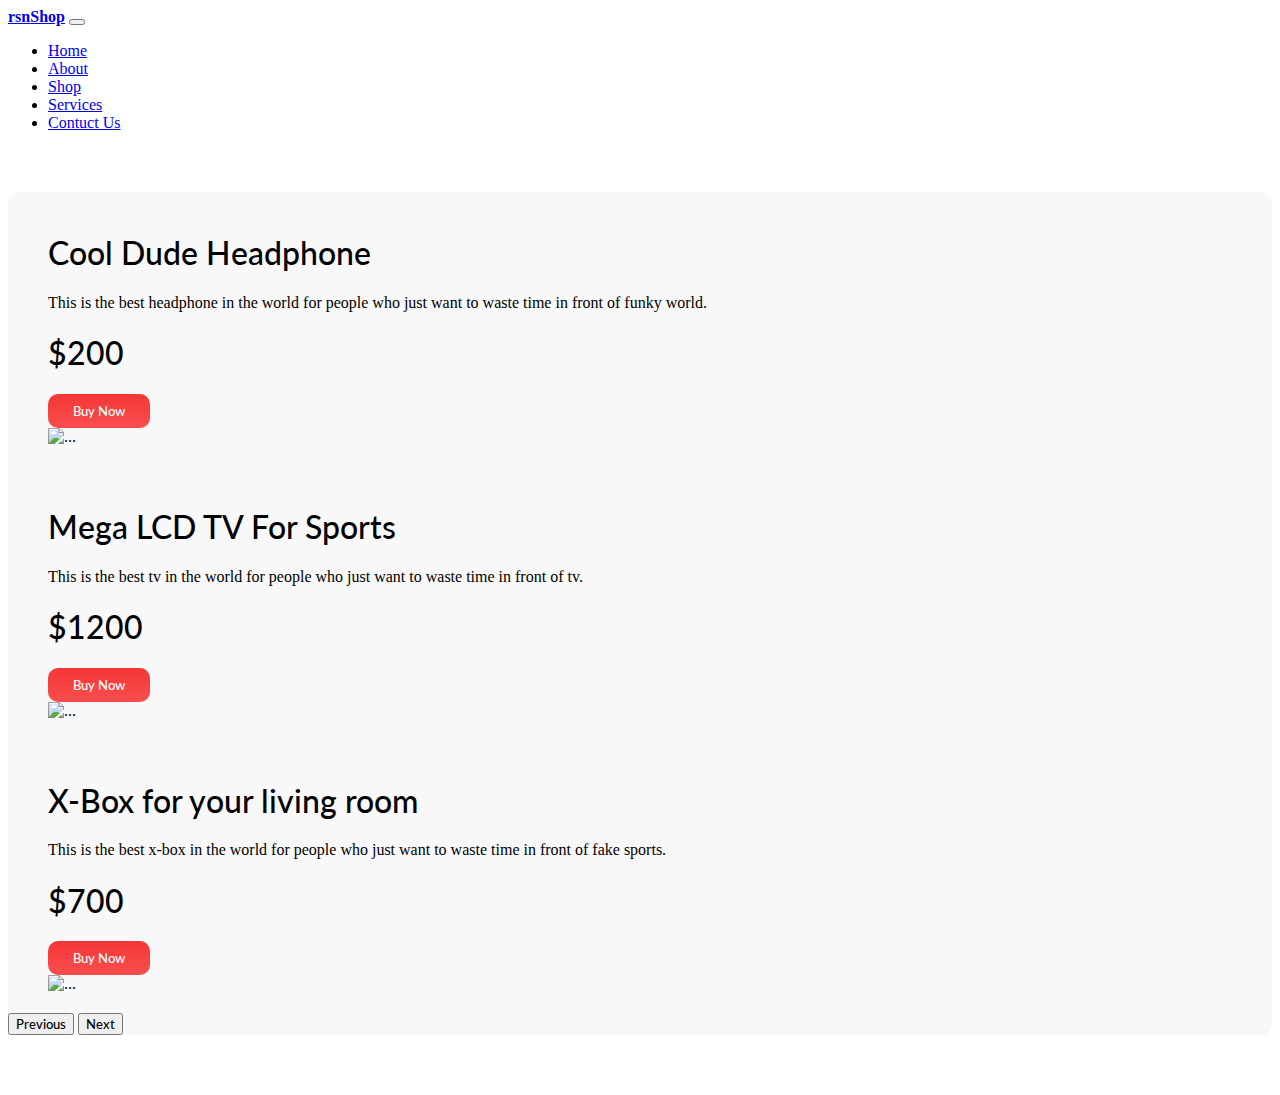
==== index.html @ 07455be1 "Add files via upload" ====
<!DOCTYPE html>
<html lang="en">
<head>
    <meta charset="UTF-8">
    <meta http-equiv="X-UA-Compatible" content="IE=edge">
    <meta name="viewport" content="width=device-width, initial-scale=1.0">
    <title>Projecr</title>
    <link rel="stylesheet" href="css/bootstrap.min.css">
    <link rel="stylesheet" href="style.css">
</head>
<body>
    <div class="container">
        <nav class="navbar navbar-expand-lg navbar-dark bg-dark">
            <div class="container-fluid">
              <a class="navbar-brand h1" href="#"><strong><span class="text-danger">rsn</span>Shop</strong></a>
              <button class="navbar-toggler" type="button" data-bs-toggle="collapse" data-bs-target="#navbarNav" aria-controls="navbarNav" aria-expanded="false" aria-label="Toggle navigation">
                <span class="navbar-toggler-icon"></span>
              </button>
              <div class="collapse navbar-collapse" id="navbarNav">
                <ul class="navbar-nav ms-auto">
                    <li class="nav-item">
                        <a class="nav-link active  me-2" href="#home">Home</a>
                      </li>
                      <li class="nav-item">
                        <a class="nav-link  me-2" href="#about">About</a>
                      </li>
                      <li class="nav-item">
                        <a class="nav-link me-2" href="#shop">Shop</a>
                      </li>
                      <li class="nav-item">
                        <a class="nav-link me-2" href="#services">Services</a>
                      </li>
                      <li class="nav-item">
                        <a class="nav-link" href="#contuct">Contuct Us</a>
                      </li>
                </ul>
              </div>
            </div>
          </nav>
    </div>
    <!-- Nav Section End -->

    <!-- Carousel  Section Start -->
    <div class="container">
        <div id="carouselExampleControls" class="carousel slide banner-bg" data-bs-ride="carousel">
            <div class="carousel-inner">
              <div class="carousel-item active">
                  <div class="row d-flex align-items-center">
                      <div class="col-md-7">
                            <h1>Cool Dude Headphone</h1>
                            <p>This is the best headphone in the world for people who just want to waste time in front of funky world.</p>
                            <h1 class="price">$200</h1>
                            <button class="but-buy">Buy Now</button>
                      </div>
                      <div class="col-md-5">
                        <img src="images/banner-images/headphone.png" class="d-block w-100" alt="...">
                      </div>
                  </div>
                
              </div>
              <div class="carousel-item">
                  <div class="row d-flex align-items-center">
                      <div class="col-md-7">
                        <h1>Mega LCD TV For Sports</h1>
                        <p>This is the best tv in the world for people who just want to waste time in front of tv.</p>
                        <h1 class="price">$1200</h1>
                        <button class="but-buy">Buy Now</button>
                      </div>
                      <div class="col-md-5">
                        <img src="images/banner-images/mi_tv-removebg-preview.png" class="d-block w-100" alt="...">
                      </div>
                  </div>
                
              </div>
              <div class="carousel-item">
                  <div class="row d-flex align-items-center">
                      <div class="col-md-7">
                        <h1>X-Box for your living room</h1>
                        <p>This is the best x-box in the world for people who just want to waste time in front of fake sports.</p>
                        <h1 class="price">$700</h1>
                        <button class="but-buy">Buy Now</button>
                      </div>
                      <div class="col-md-5">
                        <img src="images/banner-images/xbox.png" class="d-block w-100" alt="...">
                      </div>
                  </div>
                
              </div>
            </div>
            <button class="carousel-control-prev" type="button" data-bs-target="#carouselExampleControls" data-bs-slide="prev">
              <span class="carousel-control-prev-icon" aria-hidden="true"></span>
              <span class="visually-hidden">Previous</span>
            </button>
            <button class="carousel-control-next" type="button" data-bs-target="#carouselExampleControls" data-bs-slide="next">
              <span class="carousel-control-next-icon" aria-hidden="true"></span>
              <span class="visually-hidden">Next</span>
            </button>
          </div>
    </div>
    <!-- Carousel  Section End -->

    <!-- JavaScript Start -->
    <script src="js/bootstrap.bundle.min.js"></script>
    <script src="js/bootstrap.min.js"></script>
    <!-- JavaScript End -->
</body>
</html>
---- style.css ----
/* Googel Font Installation  */
@import url('https://fonts.googleapis.com/css2?family=Fira+Code&family=Lato:wght@100;300;400&display=swap');
/* Google Font Installation Complete */
h1, h2,button {
    font-family: 'Lato', sans-serif;
    font-weight: 500;
}
.container {
    margin-bottom: 60px;
}
.banner-bg {
    background-color: rgb(248, 248, 248);
    border-radius: 10px;
}
.carousel-item {
    padding: 20px 40px;
}
.but-buy {
    background-image: linear-gradient(to bottom, rgb(245, 54, 54) 0%, rgb(248, 78, 78));
    color: rgb(255, 255, 255);
    border: none;
    border-radius: 10px;
    padding: 9PX 25PX;
    cursor: pointer;
}

.price {
    color: var(--bs-danger);
}
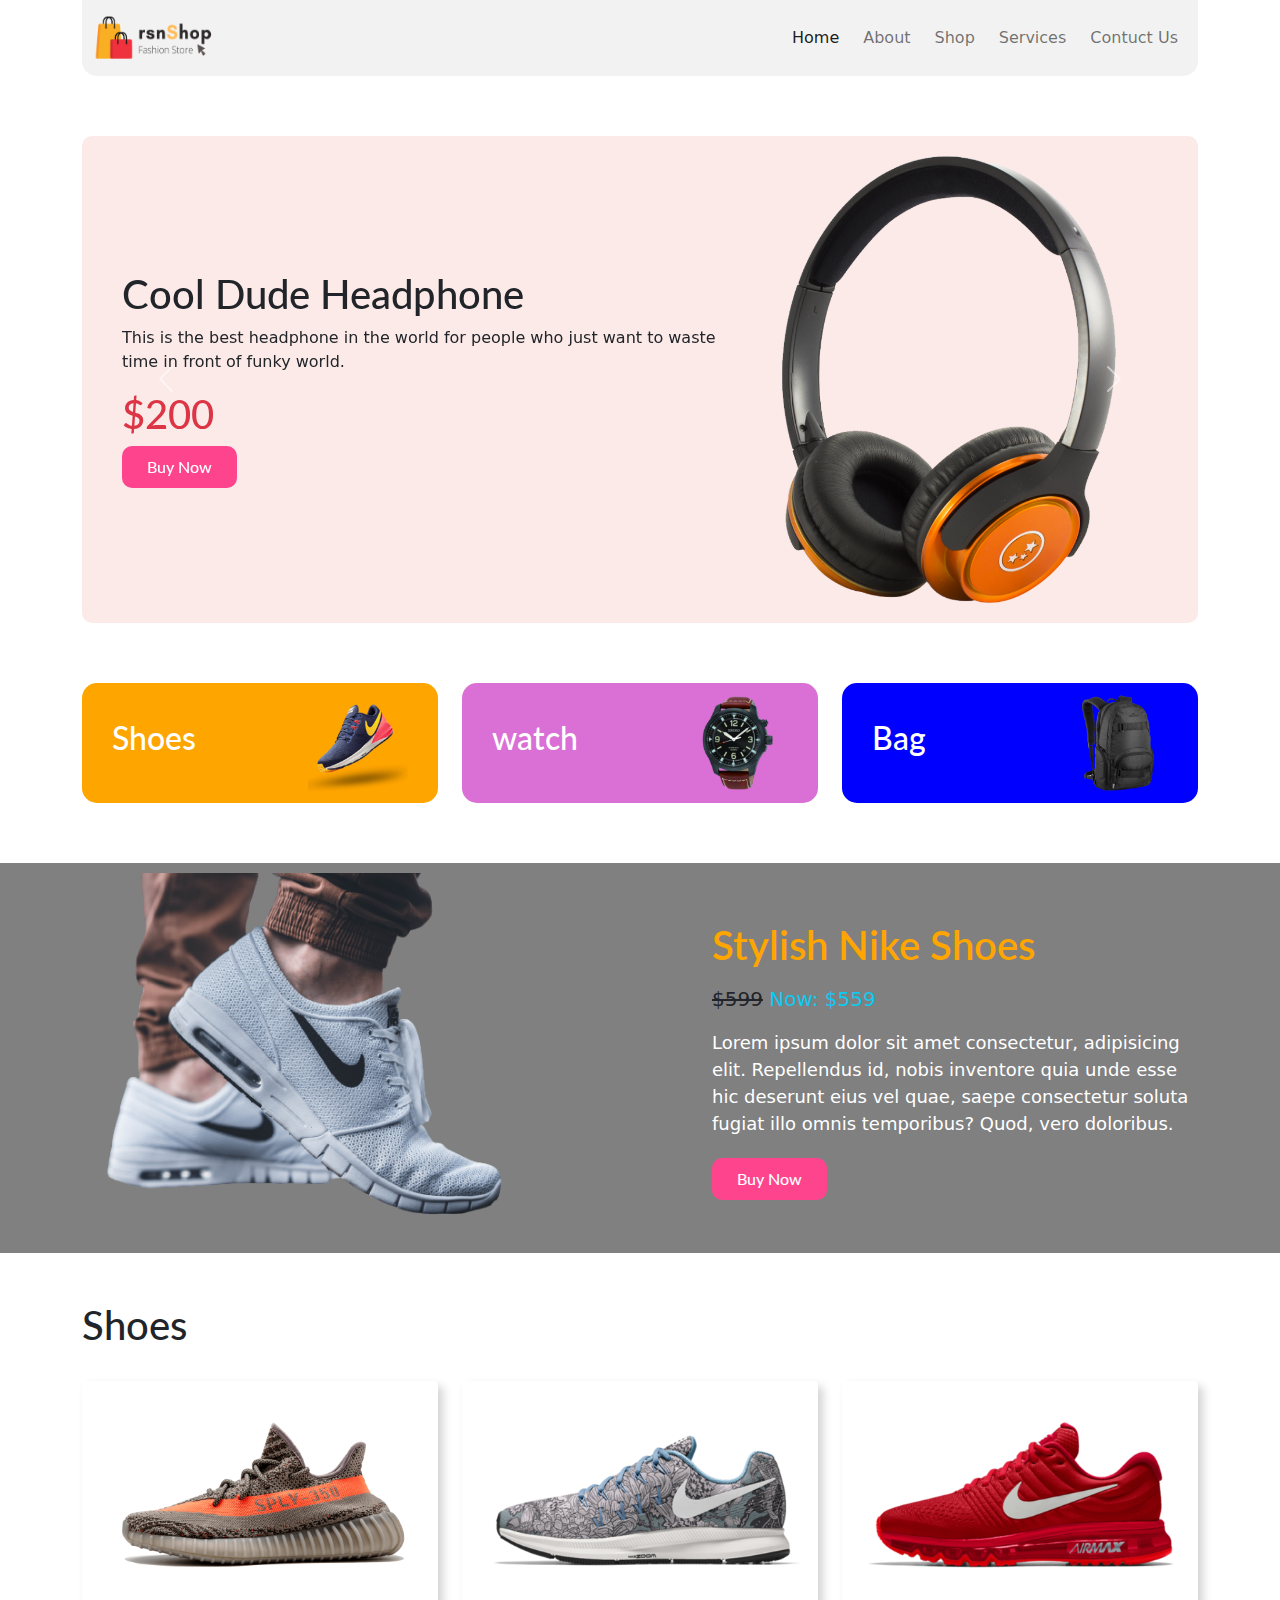
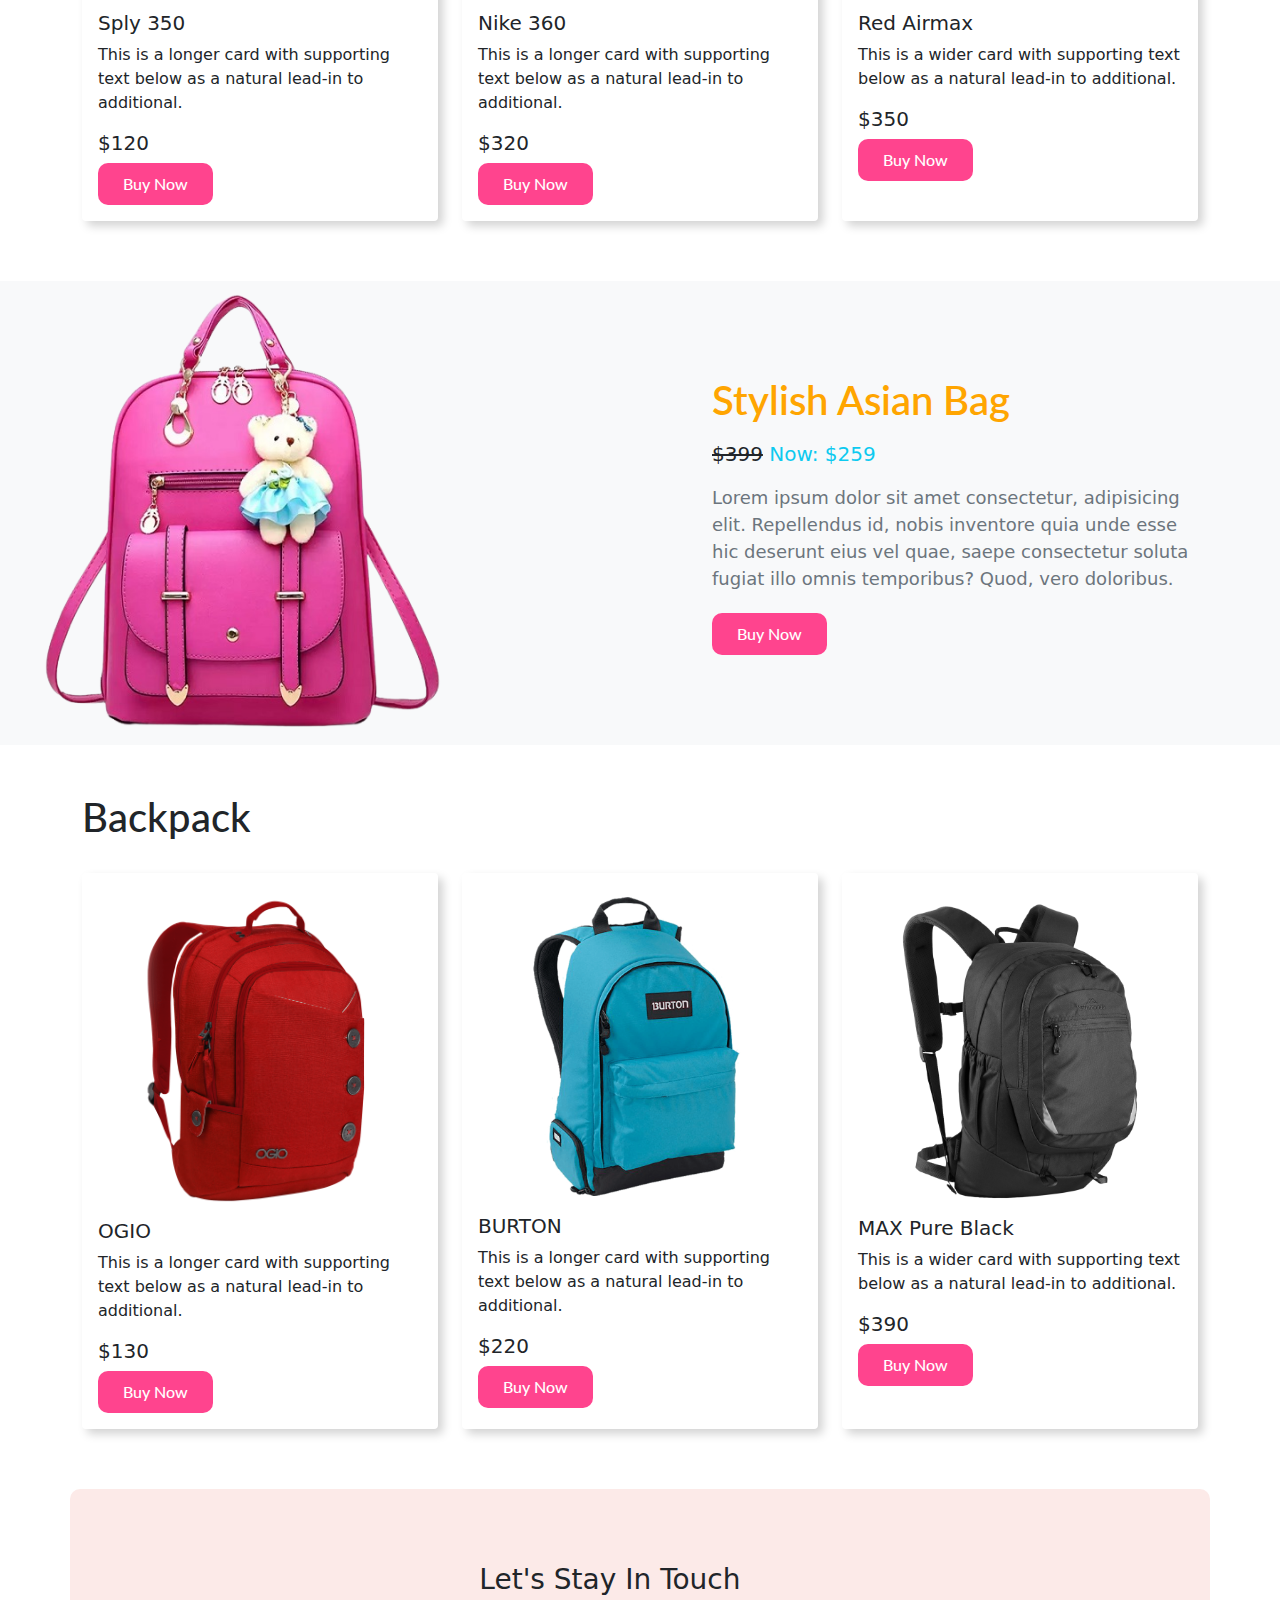
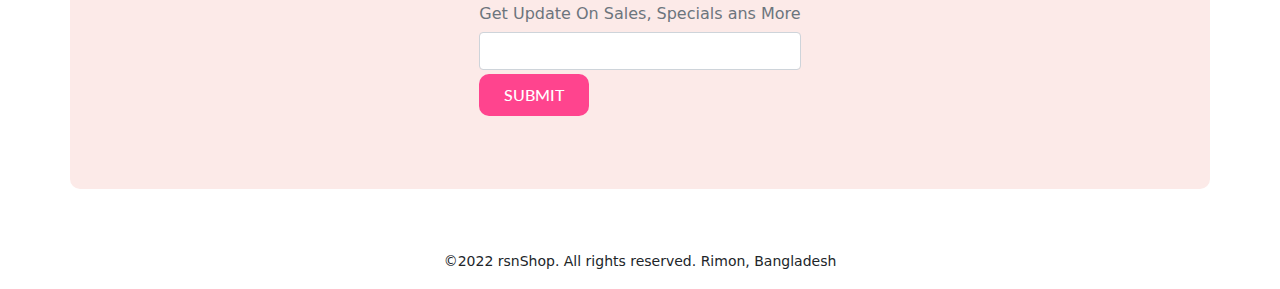
==== commit b3aad674: "last update" ====
--- a/index.html
+++ b/index.html
@@ -4,15 +4,20 @@
     <meta charset="UTF-8">
     <meta http-equiv="X-UA-Compatible" content="IE=edge">
     <meta name="viewport" content="width=device-width, initial-scale=1.0">
-    <title>Projecr</title>
+    <title>rsnShop || Home</title>
     <link rel="stylesheet" href="css/bootstrap.min.css">
     <link rel="stylesheet" href="style.css">
+    <link rel="stylesheet" href="https://cdn.jsdelivr.net/npm/bootstrap-icons@1.8.1/font/bootstrap-icons.css">
 </head>
 <body>
+  
     <div class="container">
-        <nav class="navbar navbar-expand-lg navbar-dark bg-dark">
+      <nav class="navbar navbar-expand-lg navbar-light">
+        
             <div class="container-fluid">
-              <a class="navbar-brand h1" href="#"><strong><span class="text-danger">rsn</span>Shop</strong></a>
+              <a class="navbar-brand img-fluid" href="index.html">
+                <img src="../images/logo/logo-1.png" alt="" width="120" height="50">
+              </a>
               <button class="navbar-toggler" type="button" data-bs-toggle="collapse" data-bs-target="#navbarNav" aria-controls="navbarNav" aria-expanded="false" aria-label="Toggle navigation">
                 <span class="navbar-toggler-icon"></span>
               </button>
@@ -22,22 +27,23 @@
                         <a class="nav-link active  me-2" href="#home">Home</a>
                       </li>
                       <li class="nav-item">
-                        <a class="nav-link  me-2" href="#about">About</a>
-                      </li>
-                      <li class="nav-item">
-                        <a class="nav-link me-2" href="#shop">Shop</a>
-                      </li>
-                      <li class="nav-item">
-                        <a class="nav-link me-2" href="#services">Services</a>
-                      </li>
-                      <li class="nav-item">
-                        <a class="nav-link" href="#contuct">Contuct Us</a>
+                        <a class="nav-link  me-2" href="about/about.html">About</a>
+                      </li>
+                      <li class="nav-item">
+                        <a class="nav-link me-2" href="shop/shop.html">Shop</a>
+                      </li>
+                      <li class="nav-item">
+                        <a class="nav-link me-2" href="services/services.html">Services</a>
+                      </li>
+                      <li class="nav-item">
+                        <a class="nav-link" href="contuct/contuct.html">Contuct Us</a>
                       </li>
                 </ul>
               </div>
             </div>
-          </nav>
-    </div>
+          
+        </nav>
+      </div>
     <!-- Nav Section End -->
 
     <!-- Carousel  Section Start -->
@@ -47,10 +53,10 @@
               <div class="carousel-item active">
                   <div class="row d-flex align-items-center">
                       <div class="col-md-7">
-                            <h1>Cool Dude Headphone</h1>
-                            <p>This is the best headphone in the world for people who just want to waste time in front of funky world.</p>
-                            <h1 class="price">$200</h1>
-                            <button class="but-buy">Buy Now</button>
+                          <h1>Cool Dude Headphone</h1>
+                          <p>This is the best headphone in the world for people who just want to waste time in front of funky world.</p>
+                          <h1 class="price">$200</h1>
+                          <button class="but-buy">Buy Now</button>
                       </div>
                       <div class="col-md-5">
                         <img src="images/banner-images/headphone.png" class="d-block w-100" alt="...">
@@ -67,7 +73,7 @@
                         <button class="but-buy">Buy Now</button>
                       </div>
                       <div class="col-md-5">
-                        <img src="images/banner-images/mi_tv-removebg-preview.png" class="d-block w-100" alt="...">
+                        <img src="images/banner-images/tv.png" class="d-block w-100" alt="...">
                       </div>
                   </div>
                 
@@ -99,9 +105,187 @@
     </div>
     <!-- Carousel  Section End -->
 
+    <!-- Catagory Start -->
+    <div class="container">
+      <div class="row">
+        <div class="col-md-4">
+          <div class="cat1 d-flex flex-row    align-items-center">
+            <h2 class="text-catagory text-white">Shoes</h2>
+            <img class="img-fluid ms-auto"  src="images/categories/shoes.png" alt="">
+          </div>
+        </div>
+        <div class="col-md-4">
+          <div class="cat2 d-flex flex-row    align-items-center">
+            <h2 class="text-catagory text-white">watch</h2>
+            <img class="img-fluid ms-auto"  src="images/categories/watch.png" alt="">
+          </div>
+        </div>
+        <div class="col-md-4">
+          <div class="cat3 d-flex flex-row    align-items-center">
+            <h2 class="text-catagory text-white">Bag</h2>
+            <img class="img-fluid ms-auto"  src="images/categories/bag.png" alt="">
+          </div>
+        </div>
+      </div>
+    </div>
+    <!-- Catagory End -->
+
+    <!-- Custom Card Start -->
+    <div class="container-fluid custom-cont">
+      <div class="row">
+        <div class="col-md-6">
+          <div class="custom-card d-flex align-items-center">
+            <img class="img-fluid" src="images/shoes/shoes-4.png" alt="">
+          </div>
+        </div>
+        <div class="col-md-6 d-flex align-items-center">
+          <div class="custom-card">
+          
+            <h1 class="">Stylish Nike Shoes</h1>
+            <h5 class="text-info"><del class="text-dark">$599</del> Now: $559</h5>
+          
+          
+            <p>Lorem ipsum dolor sit amet consectetur, adipisicing elit. Repellendus id, nobis inventore quia unde esse hic deserunt eius vel quae, saepe consectetur soluta fugiat illo omnis temporibus? Quod, vero doloribus.</p>
+            <button class="but-buy">Buy Now</button>
+
+          
+          </div>
+        </div>
+      </div>
+    </div>
+    <!-- Custom Card End -->
+
+    <!-- Card Decks Start -->
+    <!-- Shoes Product Start -->
+    <div class="container mt-5">
+      <h1 class="mt-4">Shoes</h1>
+      <div class="row row-cols-1 row-cols-md-3 g-4 mt-2">
+        <div class="col-md-4">
+          <div class="card h-100">
+            <img src="images/shoes/shoe-1.png" class="card-img-top" alt="...">
+            <div class="card-body">
+              <h5 class="card-title">Sply 350</h5>
+              <p class="card-text">This is a longer card with supporting text below as a natural lead-in to additional.</p>
+              <h5>$120</h5>
+              <button class="but-buy">Buy Now</button>
+            </div>
+          </div>
+        </div>
+        <div class="col-md-4">
+          <div class="card h-100">
+            <img src="images/shoes/shoe-2.png" class="card-img-top" alt="...">
+            <div class="card-body">
+              <h5 class="card-title">Nike 360</h5>
+              <p class="card-text">This is a longer card with supporting text below as a natural lead-in to additional.</p>
+              <h5>$320</h5>
+              <button class="but-buy">Buy Now</button>
+            </div>
+          </div>
+        </div>
+        <div class="col-md-4">
+          <div class="card h-100">
+            <img src="images/shoes/shoe-3.png" class="card-img-top" alt="...">
+            <div class="card-body">
+              <h5 class="card-title">Red Airmax</h5>
+              <p class="card-text">This is a wider card with supporting text below as a natural lead-in to additional.</p>
+              <h5>$350</h5>
+              <button class="but-buy">Buy Now</button>
+            </div>
+          </div>
+        </div>
+      </div>
+    </div>
+    <!-- Shoes Product End -->
+    <!-- Card Decks End -->
+
+    <!-- Custom Card Start -->
+    <div class="container-fluid bg-light custom-cont mt-5">
+      <div class="row">
+        <div class="col-md-6">
+          <div class="custom-card d-flex align-items-center">
+            <img class="img-fluid" width="400px" src="images/bags/bags-4.png" alt="">
+          </div>
+        </div>
+        <div class="col-md-6 d-flex align-items-center">
+          <div class="custom-card">
+          
+            <h1 class="">Stylish Asian Bag</h1>
+            <h5 class="text-info"><del class="text-dark">$399</del> Now: $259</h5>
+          
+          
+            <p class="text-secondary">Lorem ipsum dolor sit amet consectetur, adipisicing elit. Repellendus id, nobis inventore quia unde esse hic deserunt eius vel quae, saepe consectetur soluta fugiat illo omnis temporibus? Quod, vero doloribus.</p>
+            <button class="but-buy">Buy Now</button>
+
+          
+          </div>
+        </div>
+      </div>
+    </div>
+    <!-- Custom Card End -->
+
+    <!-- Card Decks Start -->
+    <!-- Bag Product Start -->
+    <div class="container mt-5">
+      <h1 class="mt-4">Backpack</h1>
+      <div class="row row-cols-1 row-cols-md-3 g-4 mt-2">
+        <div class="col-md-4">
+          <div class="card h-100">
+            <img width="200px" src="images/bags/bag-1.png" class="card-img-top" alt="...">
+            <div class="card-body">
+              <h5 class="card-title">OGIO</h5>
+              <p class="card-text">This is a longer card with supporting text below as a natural lead-in to additional.</p>
+              <h5>$130</h5>
+              <button class="but-buy">Buy Now</button>
+            </div>
+          </div>
+        </div>
+        <div class="col-md-4">
+          <div class="card h-100">
+            <img width="200px" src="images/bags/bag-2.png" class="card-img-top" alt="...">
+            <div class="card-body">
+              <h5 class="card-title">BURTON</h5>
+              <p class="card-text">This is a longer card with supporting text below as a natural lead-in to additional.</p>
+              <h5>$220</h5>
+              <button class="but-buy">Buy Now</button>
+            </div>
+          </div>
+        </div>
+        <div class="col-md-4">
+          <div class="card h-100">
+            <img width="200px" src="images/bags/bag-3.png" class="card-img-top" alt="...">
+            <div class="card-body">
+              <h5 class="card-title">MAX Pure Black</h5>
+              <p class="card-text">This is a wider card with supporting text below as a natural lead-in to additional.</p>
+              <h5>$390</h5>
+              <button class="but-buy">Buy Now</button>
+            </div>
+          </div>
+        </div>
+      </div>
+    </div>
+    <!-- Bag Product End -->
+    <!-- Card Decks End -->
+
+    <!-- Subscribe Section Start -->
+    <div class="container d-flex justify-content-center align-items-center banner-bg-bottom">
+      <div class=" p-5  ">
+        <h3>Let's Stay In Touch</h3>
+        <h6 class="text-secondary">Get Update On Sales, Specials ans More</h6>
+        <input type="text" class="form-control" name="" id="">
+        <button class="but-buy mt-1">SUBMIT</button>
+      </div>
+    </div>
+    <!-- Subscribe Section End -->
+
+    <!-- Footer Start -->
+    <footer>
+      <p> <small> ©2022 rsnShop. All rights reserved. Rimon, Bangladesh</small></p>
+    </footer>
+    <!-- Footer End -->
+
     <!-- JavaScript Start -->
     <script src="js/bootstrap.bundle.min.js"></script>
-    <script src="js/bootstrap.min.js"></script>
+    <!-- <script src="js/bootstrap.min.js"></script> -->
     <!-- JavaScript End -->
 </body>
 </html>--- a/style.css
+++ b/style.css
@@ -5,19 +5,24 @@
     font-family: 'Lato', sans-serif;
     font-weight: 500;
 }
+.navbar{
+    border-radius: 0px 0px 15px 15px;
+    background-color: rgba(128, 128, 128, 0.103);
+    
+}
 .container {
     margin-bottom: 60px;
 }
 .banner-bg {
-    background-color: rgb(248, 248, 248);
+    background-color: #fceae8;
     border-radius: 10px;
 }
 .carousel-item {
     padding: 20px 40px;
 }
 .but-buy {
-    background-image: linear-gradient(to bottom, rgb(245, 54, 54) 0%, rgb(248, 78, 78));
-    color: rgb(255, 255, 255);
+    background-color: #ff448e;
+    color: white;
     border: none;
     border-radius: 10px;
     padding: 9PX 25PX;
@@ -26,4 +31,106 @@
 
 .price {
     color: var(--bs-danger);
-}+
+}   
+/* Catagory Start */
+.cat1, .cat2, .cat3 {
+    border-radius: 15px;
+    padding: 10px 30px;
+    
+}
+.cat1 > img, .cat2 > img, .cat3 > img{
+    width: 100px;
+}
+.cat1 {
+    background-color: #ffa500;
+}
+.cat2 {
+    background-color: #da70d6;
+}
+.cat3 {
+    background-color: #0000ff;
+}
+/* Catagory End */
+
+/* Custom Card Start */
+.custom-cont {
+    background-color: gray;
+    border-radius: 0px;
+    
+}
+.custom-card{
+    padding: 10px 30px;
+}
+.custom-card>h1,.custom-card>h5,.custom-card > p {
+    padding: 5px 30px;
+    
+}
+
+.custom-card>.but-buy{
+    margin-left: 30px;
+}
+.custom-card > h1 {
+    font-weight: 600;
+    color: orange;
+    
+}
+
+.custom-card > p {
+    font-weight: 400;
+    font-size: large;
+    color: white;
+    
+}
+.custom-card > img {
+   
+}
+
+.card{
+    border: none;
+    box-shadow: 5px 5px 10px lightgrey;
+}
+.card:hover{
+    border: none;
+    box-shadow: 5px 5px 10px lightgrey;
+    color: #c6c5c0;
+    background-color: gray;
+    transition: 0.9s;
+}
+
+.banner-bg-bottom {
+    background-color: #fceae8;
+    border-radius: 10px;
+    min-height: 300px;
+}
+footer{
+    text-align: center;
+}
+
+
+/* About Page */
+#authors img {
+    margin-top: -50px; }
+  #authors .card:hover {
+    background: #ff448e;
+    color: #fff; }
+  #authors .fab {
+    color: #fff; }
+
+
+
+/* Contuct Us Page */
+
+.custom-icon {
+    line-height: 2;
+    font-size: 1.5rem;
+}
+#contact {
+    border-radius: 10px;
+}
+
+/* Shop Page */
+.bg-shop {
+    background-color: #f8f9fa;
+    border-radius: 10px;
+}
